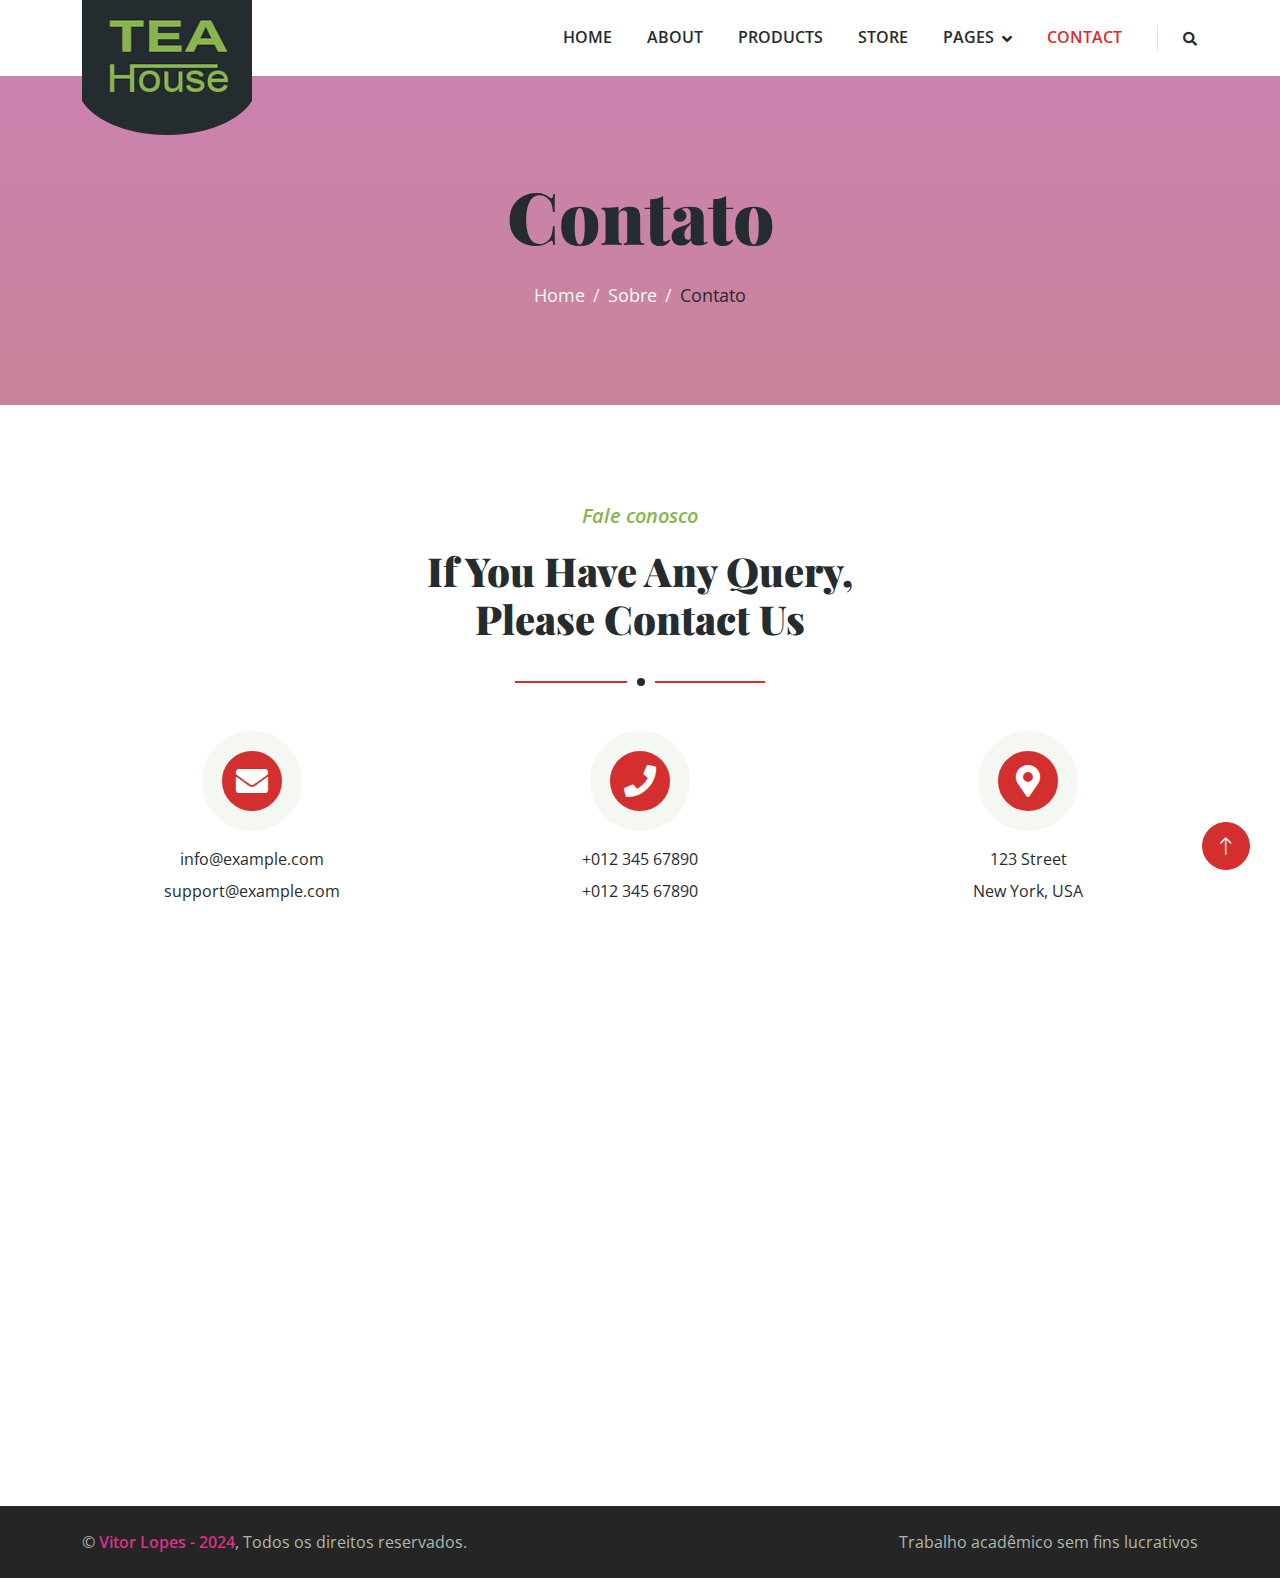
==== contact.html @ 75bdce13 "primeiro upload" ====
<!DOCTYPE html>
<html lang="en">

<head>
    <meta charset="utf-8">
    <title>FALE CONOSCO! - Evelyn Flower</title>
    <meta content="width=device-width, initial-scale=1.0" name="viewport">
    <meta content="" name="keywords">
    <meta content="" name="description">

    <!-- Favicon -->
    <link href="img/favicon.ico" rel="icon">

    <!-- Google Web Fonts -->
    <link rel="preconnect" href="https://fonts.googleapis.com">
    <link rel="preconnect" href="https://fonts.gstatic.com" crossorigin>
    <link href="https://fonts.googleapis.com/css2?family=Open+Sans:wght@400;600&family=Playfair+Display:wght@700;900&display=swap" rel="stylesheet">

    <!-- Icon Font Stylesheet -->
    <link href="https://cdnjs.cloudflare.com/ajax/libs/font-awesome/5.10.0/css/all.min.css" rel="stylesheet">
    <link href="https://cdn.jsdelivr.net/npm/bootstrap-icons@1.4.1/font/bootstrap-icons.css" rel="stylesheet">

    <!-- Libraries Stylesheet -->
    <link href="lib/animate/animate.min.css" rel="stylesheet">
    <link href="lib/owlcarousel/assets/owl.carousel.min.css" rel="stylesheet">

    <!-- Customized Bootstrap Stylesheet -->
    <link href="css/bootstrap.min.css" rel="stylesheet">

    <!-- Template Stylesheet -->
    <link href="css/style.css" rel="stylesheet">
</head>

<body>
    <!-- Spinner Start -->
    <div id="spinner" class="show bg-white position-fixed translate-middle w-100 vh-100 top-50 start-50 d-flex align-items-center justify-content-center">
        <div class="spinner-border text-primary" role="status" style="width: 3rem; height: 3rem;"></div>
    </div>
    <!-- Spinner End -->

    
    <!-- Navbar Start -->
    <div class="container-fluid bg-white sticky-top">
        <div class="container">
            <nav class="navbar navbar-expand-lg bg-white navbar-light py-2 py-lg-0">
                <a href="index.html" class="navbar-brand">
                    <img class="img-fluid" src="img/logo.png" alt="Logo">
                </a>
                <button type="button" class="navbar-toggler ms-auto me-0" data-bs-toggle="collapse" data-bs-target="#navbarCollapse">
                    <span class="navbar-toggler-icon"></span>
                </button>
                <div class="collapse navbar-collapse" id="navbarCollapse">
                    <div class="navbar-nav ms-auto">
                        <a href="index.html" class="nav-item nav-link">Home</a>
                        <a href="about.html" class="nav-item nav-link">About</a>
                        <a href="product.html" class="nav-item nav-link">Products</a>
                        <a href="store.html" class="nav-item nav-link">Store</a>
                        <div class="nav-item dropdown">
                            <a href="#" class="nav-link dropdown-toggle" data-bs-toggle="dropdown">Pages</a>
                            <div class="dropdown-menu bg-light rounded-0 m-0">
                                <a href="feature.html" class="dropdown-item">Features</a>
                                <a href="blog.html" class="dropdown-item">Blog Article</a>
                                <a href="testimonial.html" class="dropdown-item">Testimonial</a>
                                <a href="404.html" class="dropdown-item">404 Page</a>
                            </div>
                        </div>
                        <a href="contact.html" class="nav-item nav-link active">Contact</a>
                    </div>
                    <div class="border-start ps-4 d-none d-lg-block">
                        <button type="button" class="btn btn-sm p-0"><i class="fa fa-search"></i></button>
                    </div>
                </div>
            </nav>
        </div>
    </div>
    <!-- Navbar End -->


    <!-- Page Header Start -->
    <div class="container-fluid page-header py-5 mb-5 wow fadeIn" src="img/c_flores1.jpg" data-wow-delay="0.1s">
        <div class="container text-center py-5">
            <h1 class="display-2 text-dark mb-4 animated slideInDown">Contato</h1>
            <nav aria-label="breadcrumb animated slideInDown">
                <ol class="breadcrumb justify-content-center mb-0">
                    <li class="breadcrumb-item"><a href="#">Home</a></li>
                    <li class="breadcrumb-item"><a href="#">Sobre</a></li>
                    <li class="breadcrumb-item text-dark" aria-current="page">Contato</li>
                </ol>
            </nav>
        </div>
    </div>
    <!-- Page Header End -->


    <!-- Contact Start -->
    <div class="container-xxl contact py-5">
        <div class="container">
            <div class="section-title text-center mx-auto wow fadeInUp" data-wow-delay="0.1s" style="max-width: 500px;">
                <p class="fs-5 fw-medium fst-italic text-primary">Fale conosco</p>
                <h1 class="display-6">If You Have Any Query, Please Contact Us</h1>
            </div>
            <div class="row g-5 mb-5">
                <div class="col-md-4 text-center wow fadeInUp" data-wow-delay="0.3s">
                    <div class="btn-square mx-auto mb-3">
                        <i class="fa fa-envelope fa-2x text-white"></i>
                    </div>
                    <p class="mb-2">info@example.com</p>
                    <p class="mb-0">support@example.com</p>
                </div>
                <div class="col-md-4 text-center wow fadeInUp" data-wow-delay="0.4s">
                    <div class="btn-square mx-auto mb-3">
                        <i class="fa fa-phone fa-2x text-white"></i>
                    </div>
                    <p class="mb-2">+012 345 67890</p>
                    <p class="mb-0">+012 345 67890</p>
                </div>
                <div class="col-md-4 text-center wow fadeInUp" data-wow-delay="0.5s">
                    <div class="btn-square mx-auto mb-3">
                        <i class="fa fa-map-marker-alt fa-2x text-white"></i>
                    </div>
                    <p class="mb-2">123 Street</p>
                    <p class="mb-0">New York, USA</p>
                </div>
            </div>
            <script language="javascript" type="text/javascript">
                function valida() { 
                var nome = contato.nome.value;
                var email = contato.email.value;
                var nota = contato.nota.value;
              
                if (nome == "") {
                   alert('Por favor, Preencha o campo com seu nome!');
                   contato.nome.focus();
                return false;
                }
          
                if (email == "") {
                   alert('Preencha o campo com seu email');
                   contato.email.focus();
                return false;
                }
          
                if (nota == "") {
                  alert('Preencha o campo com a sua nota!');
                   contato.nota.focus();
                return false;
                }
                
                alert("Dados enviados com sucesso!");
                contato.reset(); 
          
              }
              </script> 
            <div class="row g-5">
                <div class="col-lg-6 wow fadeInUp" data-wow-delay="0.1s">
                    <h3 class="mb-4">Gostou do que viu? Nos deixe uma mensagem!</h3>
                    <form name="contato" onsubmit="return valida()" method="post">
                        <div class="row g-3">
                          <div class="col-md-6">
                            <input name="nome" type="text" class="form-control border-0 bg-light px-4" placeholder="Seu nome" style="height: 55px;"><br>
                          </div>
                          <div class="col-md-6">
                            <input name="email" type="email" class="form-control border-0 bg-light px-4" placeholder="Seu Email" style="height: 55px;"><br>
                          </div>
                          <div class="col-12">
                            <select name="nota" class="form-control border-0 bg-light px-4" placeholder="Avalie nosso site!" style="height: 55px;">
                              <option value=""> Avalie nosso site!</option>
                              <option value="0">0</option>
                              <option value="1">1</option>
                              <option value="2">2</option>
                              <option value="3">3</option>
                              <option value="4">4</option>
                              <option value="5">5</option>
                              <option value="6">6</option>
                              <option value="7">7</option>
                              <option value="8">8</option>
                              <option value="9">9</option>
                              <option value="10">10</option>
                            </select><br>
                          </div>
                          <div class="col-12">
                            <textarea class="form-control border-0 bg-light px-4 py-3" rows="4" placeholder="Mensagem"></textarea><br>
                          </div>
                          <div class="col-12">
                            <button class="btn btn-primary w-100 py-3" type="submit">Enviar</button>
                          </div>
                        </div>
                      </form>
                </div>
                <div class="col-lg-6 wow fadeInUp" data-wow-delay="0.5s">
                    <div class="h-100">
                        <iframe  class="w-100 rounded"
                        src="https://www.google.com/maps/embed?pb=!1m18!1m12!1m3!1d117134.24481895704!2d-46.54782866805839!3d-23.44440222125941!2m3!1f0!2f0!3f0!3m2!1i1024!2i768!4f13.1!3m3!1m2!1s0x94cef53fb1b5e26d%3A0x974ce18d22c3555b!2sGuarulhos%2C%20SP!5e0!3m2!1spt-BR!2sbr!4v1731380091553!5m2!1spt-BR!2sbr" 
                        frameborder="0" style="height: 100%; min-height: 300px; border:0;" allowfullscreen="" aria-hidden="false"
                        tabindex="0"></iframe>
                        
                    </div>
                </div>
            </div>
        </div>
    </div>
    <!-- Contact End -->

    <!-- Copyright Start -->
    <div class="container-fluid copyright py-4">
        <div class="container">
            <div class="row">
                <div class="col-md-6 text-center text-md-start mb-3 mb-md-0">
                    &copy; <a class="fw-medium" href="#">Vitor Lopes - 2024</a>, Todos os direitos reservados.
                </div>
                <div class="col-md-6 text-center text-md-end">
                    <!--/*** This template is free as long as you keep the footer author’s credit link/attribution link/backlink. If you'd like to use the template without the footer author’s credit link/attribution link/backlink, you can purchase the Credit Removal License from "https://htmlcodex.com/credit-removal". Thank you for your support. ***/-->
                    Trabalho acadêmico sem fins lucrativos 
                </div>
            </div>
        </div>
    </div>
    <!-- Copyright End -->


    <!-- Back to Top -->
    <a href="#" class="btn btn-lg btn-primary btn-lg-square rounded-circle back-to-top"><i class="bi bi-arrow-up"></i></a>


    <!-- JavaScript Libraries -->
    <script src="https://ajax.googleapis.com/ajax/libs/jquery/3.6.1/jquery.min.js"></script>
    <script src="https://cdn.jsdelivr.net/npm/bootstrap@5.0.0/dist/js/bootstrap.bundle.min.js"></script>
    <script src="lib/wow/wow.min.js"></script>
    <script src="lib/easing/easing.min.js"></script>
    <script src="lib/waypoints/waypoints.min.js"></script>
    <script src="lib/owlcarousel/owl.carousel.min.js"></script>

    <!-- Template Javascript -->
    <script src="js/main.js"></script>
</body>

</html>
---- css/style.css ----
/********** Template CSS **********/
:root {
    --primary: #D32F2F;
    --secondary: #F48FB1;
    --light: #F5F8F2;
    --dark: #252C30;
}

.back-to-top {
    position: fixed;
    display: none;
    right: 30px;
    bottom: 30px;
    z-index: 99;
}

.fw-medium {
    font-weight: 600;
}

.fw-bold {
    font-weight: 700;
}

.fw-black {
    font-weight: 900;
}


/*** Spinner ***/
#spinner {
    opacity: 0;
    visibility: hidden;
    transition: opacity .5s ease-out, visibility 0s linear .5s;
    z-index: 99999;
}

#spinner.show {
    transition: opacity .5s ease-out, visibility 0s linear 0s;
    visibility: visible;
    opacity: 1;
}


/*** Button ***/
.btn {
    transition: .5s;
    font-weight: 500;
}

.btn-primary,
.btn-outline-primary:hover {
    color: var(--light);
}

.btn-secondary,
.btn-outline-secondary:hover {
    color: var(--dark);
}

.btn-square {
    width: 38px;
    height: 38px;
}

.btn-sm-square {
    width: 32px;
    height: 32px;
}

.btn-lg-square {
    width: 48px;
    height: 48px;
}

.btn-square,
.btn-sm-square,
.btn-lg-square {
    padding: 0;
    display: flex;
    align-items: center;
    justify-content: center;
    font-weight: normal;
}


/*** Navbar ***/
.sticky-top {
    top: -150px;
    transition: .5s;
}

.navbar .navbar-brand {
    position: absolute;
    padding: 0;
    width: 170px;
    height: 135px;
    top: 0;
    left: 0;
}

.navbar .navbar-nav .nav-link {
    margin-right: 35px;
    padding: 25px 0;
    color: var(--dark);
    font-weight: 600;
    text-transform: uppercase;
    outline: none;
}

.navbar .navbar-nav .nav-link:hover,
.navbar .navbar-nav .nav-link.active {
    color: var(--primary);
}

.navbar .dropdown-toggle::after {
    border: none;
    content: "\f107";
    font-family: "Font Awesome 5 Free";
    font-weight: 900;
    vertical-align: middle;
    margin-left: 8px;
}

@media (max-width: 991.98px) {
    .navbar .navbar-brand {
        width: 126px;
        height: 100px;
    }

    .navbar .navbar-nav .nav-link  {
        margin-right: 0;
        padding: 10px 0;
    }

    .navbar .navbar-nav {
        margin-top: 75px;
        border-top: 1px solid #EEEEEE;
    }
}

@media (min-width: 992px) {
    .navbar .nav-item .dropdown-menu {
        display: block;
        border: none;
        margin-top: 0;
        top: 150%;
        opacity: 0;
        visibility: hidden;
        transition: .5s;
    }

    .navbar .nav-item:hover .dropdown-menu {
        top: 100%;
        visibility: visible;
        transition: .5s;
        opacity: 1;
    }
}


/*** Header ***/
.carousel-caption {
    top: 0;
    left: 0;
    right: 0;
    bottom: 0;
    display: flex;
    align-items: center;
    background: #d63384(180, 78, 146, 0.7);
    z-index: 1;
}

.carousel-control-prev,
.carousel-control-next {
    width: 15%;
}

.carousel-control-prev-icon,
.carousel-control-next-icon {
    width: 3.5rem;
    height: 3.5rem;
    border-radius: 3.5rem;
    background-color: var(--dark);
    border: 15px solid var(--dark);
}

@media (max-width: 768px) {
    #header-carousel .carousel-item {
        position: relative;
        min-height: 450px;
    }
    
    #header-carousel .carousel-item img {
        position: absolute;
        width: 100%;
        height: 100%;
        object-fit: cover;
    }
}

.page-header {
    background: linear-gradient(rgba(180, 78, 141, 0.7), rgba(180, 78, 112, 0.7)), url(../img/carousel-1.jpg) center center no-repeat;
    background-size: cover;
}

.page-header .breadcrumb-item+.breadcrumb-item::before {
    color: var(--light);
}

.page-header .breadcrumb-item,
.page-header .breadcrumb-item a {
    font-size: 18px;
    color: var(--light);
}


/*** Section Title ***/
.section-title {
    position: relative;
    margin-bottom: 3rem;
    padding-bottom: 2rem;
}

.section-title::before {
    position: absolute;
    content: "";
    width: 50%;
    height: 2px;
    bottom: 0;
    left: 0;
    background: var(--primary);
}

.section-title::after {
    position: absolute;
    content: "";
    width: 28px;
    height: 28px;
    bottom: -13px;
    left: calc(25% - 13px);
    background: var(--dark);
    border: 10px solid #FFFFFF;
    border-radius: 28px;
}

.section-title.text-center::before {
    left: 25%;
}

.section-title.text-center::after {
    left: calc(50% - 13px);
}


/*** Products ***/
.product {
    background: linear-gradient(rgba(180, 78, 95, 0.1), rgba(136, 180, 78, .1)), url(../img/product-bg.png) left bottom no-repeat;
    background-size: auto;
}

.product-carousel .owl-nav {
    display: flex;
    justify-content: center;
    margin-top: 30px;
}

.product-carousel .owl-nav .owl-prev,
.product-carousel .owl-nav .owl-next {
    margin: 0 10px;
    width: 55px;
    height: 55px;
    display: flex;
    align-items: center;
    justify-content: center;
    color: #FFFFFF;
    background: var(--primary);
    border-radius: 55px;
    box-shadow: 0 0 45px rgba(0, 0, 0, .15);
    font-size: 25px;
    transition: .5s;
}

.product-carousel .owl-nav .owl-prev:hover,
.product-carousel .owl-nav .owl-next:hover {
    background: #FFFFFF;
    color: var(--primary);
}


/*** About ***/
.video {
    background: linear-gradient(rgba(180, 78, 137, 0.85), rgba(180, 78, 103, 0.85)), url(../img/video-bg.jpg) center center no-repeat;
    background-size: cover;
}

.btn-play {
    position: relative;
    display: block;
    box-sizing: content-box;
    width: 65px;
    height: 75px;
    border-radius: 100%;
    border: none;
    outline: none !important;
    padding: 28px 30px 30px 38px;
    background: #FFFFFF;
}

.btn-play:before {
    content: "";
    position: absolute;
    z-index: 0;
    left: 50%;
    top: 50%;
    transform: translateX(-50%) translateY(-50%);
    display: block;
    width: 120px;
    height: 120px;
    background: #FFFFFF;
    border-radius: 100%;
    animation: pulse-border 1500ms ease-out infinite;
}

.btn-play:after {
    content: "";
    position: absolute;
    z-index: 1;
    left: 50%;
    top: 50%;
    transform: translateX(-50%) translateY(-50%);
    display: block;
    width: 120px;
    height: 120px;
    background: #FFFFFF;
    border-radius: 100%;
    transition: all 200ms;
}

.btn-play span {
    display: block;
    position: relative;
    z-index: 3;
    width: 0;
    height: 0;
    left: 13px;
    border-left: 40px solid var(--primary);
    border-top: 28px solid transparent;
    border-bottom: 28px solid transparent;
}

@keyframes pulse-border {
    0% {
        transform: translateX(-50%) translateY(-50%) translateZ(0) scale(1);
        opacity: 1;
    }

    100% {
        transform: translateX(-50%) translateY(-50%) translateZ(0) scale(2);
        opacity: 0;
    }
}

.modal-video .modal-dialog {
    position: relative;
    max-width: 800px;
    margin: 60px auto 0 auto;
}

.modal-video .modal-body {
    position: relative;
    padding: 0px;
}

.modal-video .close {
    position: absolute;
    width: 30px;
    height: 30px;
    right: 0px;
    top: -30px;
    z-index: 999;
    font-size: 30px;
    font-weight: normal;
    color: #FFFFFF;
    background: #000000;
    opacity: 1;
}


/*** Store ***/
.store-item .store-overlay {
    position: absolute;
    top: 0;
    left: 0;
    width: 100%;
    height: 100%;
    display: flex;
    flex-direction: column;
    align-items: center;
    justify-content: center;
    background: rgba(180, 78, 103, 0.3);
    opacity: 0;
    transition: .5s;
}

.store-item:hover .store-overlay {
    opacity: 1;
}


/*** Contact ***/
.contact .btn-square {
    width: 100px;
    height: 100px;
    border: 20px solid var(--light);
    background: var(--primary);
    border-radius: 50px;
}

textarea{
    resize: none;
}


/*** Testimonial ***/
.testimonial {
    background: linear-gradient(rgba(180, 78, 112, 0.85), rgba(136, 180, 78, .85)), url(../img/testimonial-bg.jpg) center center no-repeat;
    background-size: cover;
}

.testimonial-item {
    margin: 0 auto;
    max-width: 600px;
    text-align: center;
    background: #FFFFFF;
    border: 30px solid var(--primary);
}

.testimonial-item img {
    width: 60px !important;
    height: 60px !important;
    border-radius: 60px;
}

.testimonial-carousel .owl-dots {
    margin-top: 35px;
    display: flex;
    align-items: flex-end;
    justify-content: center;
}

.testimonial-carousel .owl-dot {
    position: relative;
    display: inline-block;
    margin: 0 5px;
    width: 15px;
    height: 15px;
    background: var(--primary);
    border-radius: 15px;
    transition: .5s;
}

.testimonial-carousel .owl-dot.active {
    width: 30px;
    background: var(--dark);
}


/*** Footer ***/
.footer {
    color: #FFB74D;
}

.footer .btn.btn-link {
    display: block;
    margin-bottom: 5px;
    padding: 0;
    text-align: left;
    color: #B0B9AE;
    font-weight: normal;
    text-transform: capitalize;
    transition: .3s;
}

.footer .btn.btn-link::before {
    position: relative;
    content: "\f105";
    font-family: "Font Awesome 5 Free";
    font-weight: 900;
    color: var(--primary);
    margin-right: 10px;
}

.footer .btn.btn-link:hover {
    color: var(--light);
    letter-spacing: 1px;
    box-shadow: none;
}

.copyright {
    color: #B0B9AE;
}

.copyright {
    background: #252525;
}

.copyright a:hover {
    color: #FFFFFF !important;
}
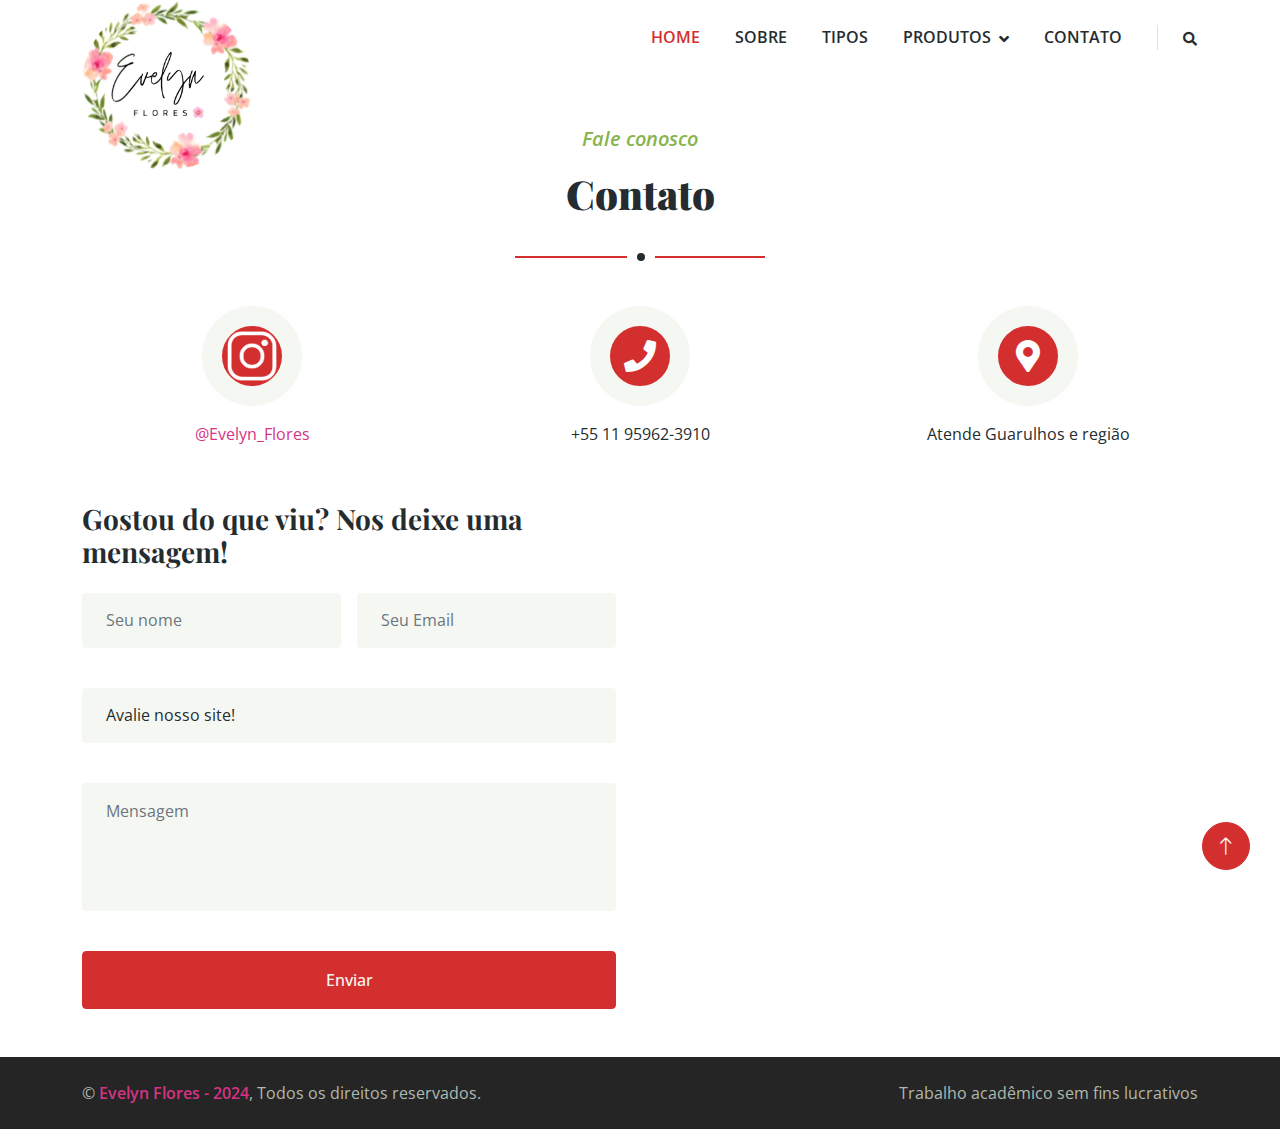
==== commit 23c3e730: "upload2" ====
--- a/contact.html
+++ b/contact.html
@@ -39,32 +39,30 @@
     <!-- Spinner End -->
 
     
-    <!-- Navbar Start -->
-    <div class="container-fluid bg-white sticky-top">
+     <!-- Navbar Start -->
+     <div class="container-fluid bg-white sticky-top">
         <div class="container">
             <nav class="navbar navbar-expand-lg bg-white navbar-light py-2 py-lg-0">
                 <a href="index.html" class="navbar-brand">
-                    <img class="img-fluid" src="img/logo.png" alt="Logo">
+                    <img class="img-fluid" src="img/logo3.png" alt="Logo">
                 </a>
-                <button type="button" class="navbar-toggler ms-auto me-0" data-bs-toggle="collapse" data-bs-target="#navbarCollapse">
+                <button type="button" class="navbar-toggler ms-auto me-0" data-bs-toggle="collapse"
+                    data-bs-target="#navbarCollapse">
                     <span class="navbar-toggler-icon"></span>
                 </button>
                 <div class="collapse navbar-collapse" id="navbarCollapse">
                     <div class="navbar-nav ms-auto">
-                        <a href="index.html" class="nav-item nav-link">Home</a>
-                        <a href="about.html" class="nav-item nav-link">About</a>
-                        <a href="product.html" class="nav-item nav-link">Products</a>
-                        <a href="store.html" class="nav-item nav-link">Store</a>
+                        <a href="index.html" class="nav-item nav-link active">Home</a>
+                        <a href="#about" class="nav-item nav-link">Sobre</a>
+                        <a href="#tipos" class="nav-item nav-link">Tipos</a>
                         <div class="nav-item dropdown">
-                            <a href="#" class="nav-link dropdown-toggle" data-bs-toggle="dropdown">Pages</a>
+                            <a href="#" class="nav-link dropdown-toggle" data-bs-toggle="dropdown">Produtos</a>
                             <div class="dropdown-menu bg-light rounded-0 m-0">
-                                <a href="feature.html" class="dropdown-item">Features</a>
-                                <a href="blog.html" class="dropdown-item">Blog Article</a>
-                                <a href="testimonial.html" class="dropdown-item">Testimonial</a>
-                                <a href="404.html" class="dropdown-item">404 Page</a>
+                                <a href="#produtos" class="dropdown-item">Produtos</a>
+                                <a href="#planos" class="dropdown-item">Planos</a>
                             </div>
                         </div>
-                        <a href="contact.html" class="nav-item nav-link active">Contact</a>
+                        <a href="contact.html" class="nav-item nav-link">Contato</a>
                     </div>
                     <div class="border-start ps-4 d-none d-lg-block">
                         <button type="button" class="btn btn-sm p-0"><i class="fa fa-search"></i></button>
@@ -74,52 +72,34 @@
         </div>
     </div>
     <!-- Navbar End -->
-
-
-    <!-- Page Header Start -->
-    <div class="container-fluid page-header py-5 mb-5 wow fadeIn" src="img/c_flores1.jpg" data-wow-delay="0.1s">
-        <div class="container text-center py-5">
-            <h1 class="display-2 text-dark mb-4 animated slideInDown">Contato</h1>
-            <nav aria-label="breadcrumb animated slideInDown">
-                <ol class="breadcrumb justify-content-center mb-0">
-                    <li class="breadcrumb-item"><a href="#">Home</a></li>
-                    <li class="breadcrumb-item"><a href="#">Sobre</a></li>
-                    <li class="breadcrumb-item text-dark" aria-current="page">Contato</li>
-                </ol>
-            </nav>
-        </div>
-    </div>
-    <!-- Page Header End -->
-
 
     <!-- Contact Start -->
     <div class="container-xxl contact py-5">
         <div class="container">
             <div class="section-title text-center mx-auto wow fadeInUp" data-wow-delay="0.1s" style="max-width: 500px;">
                 <p class="fs-5 fw-medium fst-italic text-primary">Fale conosco</p>
-                <h1 class="display-6">If You Have Any Query, Please Contact Us</h1>
+                <h1 class="display-6">Contato</h1>
             </div>
             <div class="row g-5 mb-5">
                 <div class="col-md-4 text-center wow fadeInUp" data-wow-delay="0.3s">
                     <div class="btn-square mx-auto mb-3">
-                        <i class="fa fa-envelope fa-2x text-white"></i>
-                    </div>
-                    <p class="mb-2">info@example.com</p>
-                    <p class="mb-0">support@example.com</p>
+                        <img src="img/instagram-logo.png.png" alt="Instagram Logo" style="width: 50px; height: 50px;">
+                    </div>
+                    <p class="mb-2">
+                        <a href="https://www.instagram.com/evelynflowerr?igsh=MXM5bXNtMXpkZHY0Zg==" target="_blank">@Evelyn_Flores</a>
+                    </p>
                 </div>
                 <div class="col-md-4 text-center wow fadeInUp" data-wow-delay="0.4s">
                     <div class="btn-square mx-auto mb-3">
                         <i class="fa fa-phone fa-2x text-white"></i>
                     </div>
-                    <p class="mb-2">+012 345 67890</p>
-                    <p class="mb-0">+012 345 67890</p>
+                    <p class="mb-2">+55 11 95962-3910</p>
                 </div>
                 <div class="col-md-4 text-center wow fadeInUp" data-wow-delay="0.5s">
                     <div class="btn-square mx-auto mb-3">
                         <i class="fa fa-map-marker-alt fa-2x text-white"></i>
                     </div>
-                    <p class="mb-2">123 Street</p>
-                    <p class="mb-0">New York, USA</p>
+                    <p class="mb-0">Atende Guarulhos e região</p>
                 </div>
             </div>
             <script language="javascript" type="text/javascript">
@@ -206,7 +186,7 @@
         <div class="container">
             <div class="row">
                 <div class="col-md-6 text-center text-md-start mb-3 mb-md-0">
-                    &copy; <a class="fw-medium" href="#">Vitor Lopes - 2024</a>, Todos os direitos reservados.
+                    &copy; <a class="fw-medium" href="#">Evelyn Flores - 2024</a>, Todos os direitos reservados.
                 </div>
                 <div class="col-md-6 text-center text-md-end">
                     <!--/*** This template is free as long as you keep the footer author’s credit link/attribution link/backlink. If you'd like to use the template without the footer author’s credit link/attribution link/backlink, you can purchase the Credit Removal License from "https://htmlcodex.com/credit-removal". Thank you for your support. ***/-->
